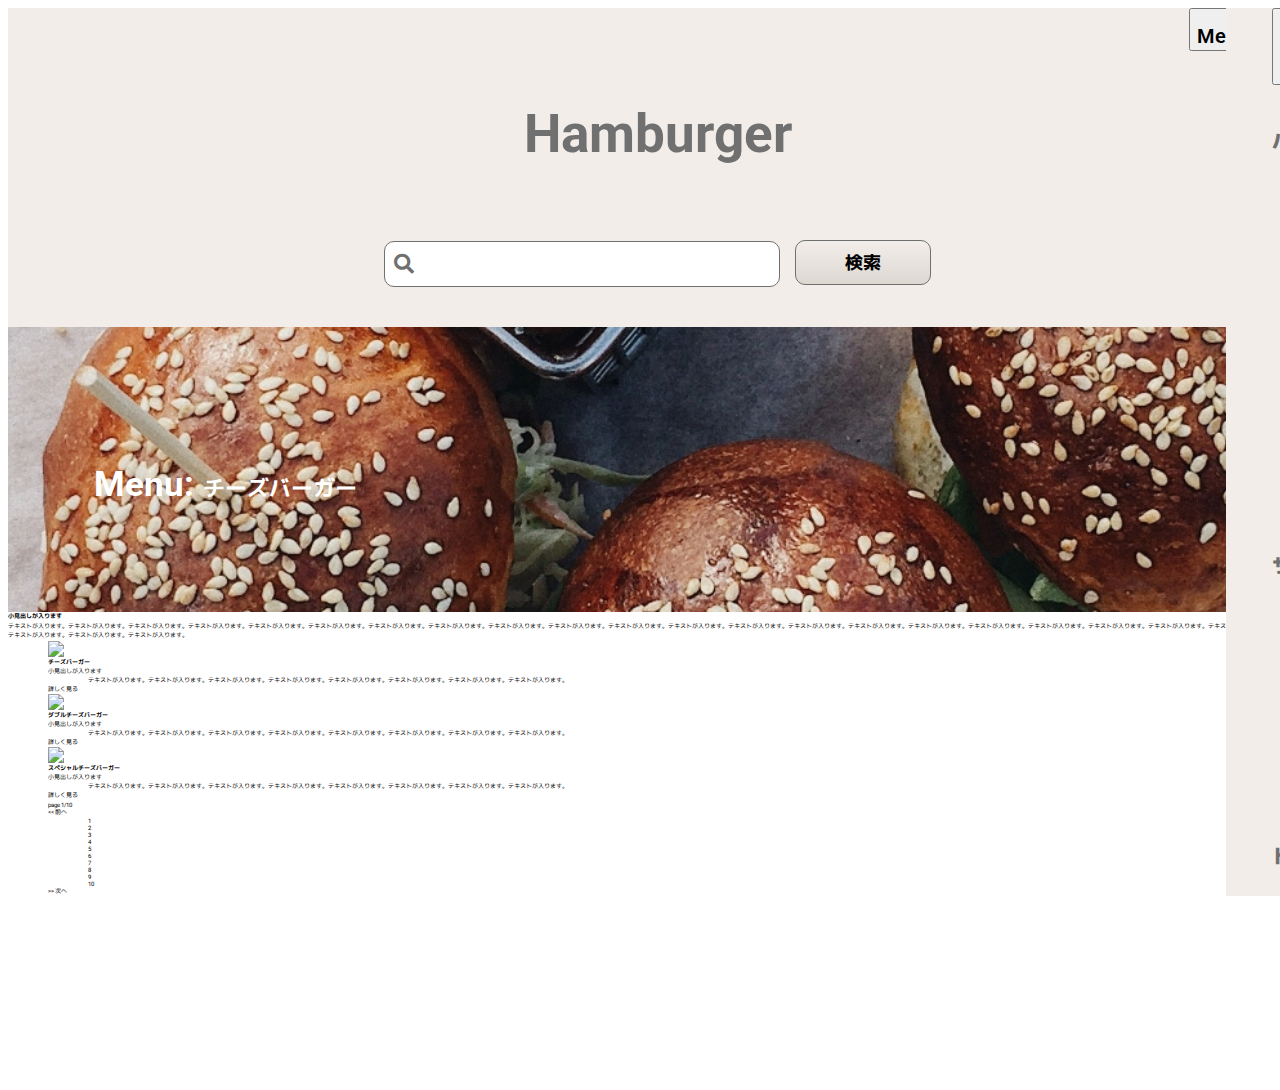
==== menu.html @ 1b778541 "c-archive-visualの作成" ====
<!DOCTYPE html>
<html lang="ja">
<head>
    <meta charset="UTF-8">
    <meta http-equiv="X-UA-Compatible" content="IE=edge">
    <meta name="viewport" content="width=device-width, initial-scale=1.0">
    <link href="./css/ress.css" rel="stylesheet">
    <link href="./css/style.css" rel="stylesheet">
    <link rel="preconnect" href="https://fonts.gstatic.com">
    <link href="https://fonts.googleapis.com/css2?family=Roboto:wght@500&display=swap" rel="stylesheet">
    <link rel="preconnect" href="https://fonts.gstatic.com">
    <link href="https://fonts.googleapis.com/css2?family=M+PLUS+1p:wght@400;700&family=Roboto:wght@500&display=swap" rel="stylesheet">
    <link href="https://use.fontawesome.com/releases/v5.0.0/css/all.css" rel="stylesheet">
    <script src="https://ajax.googleapis.com/ajax/libs/jquery/3.4.1/jquery.min.js"></script>
    <title>Document</title>
</head>
<body>
    <div class="c-colum">
        <div class="l-colum-main">
            <header class="l-header p-header">
                <button class="p-header__nav-btn">Menu</button>
                <div class="l-header-top">
                    <h1 class="p-header-top__title">Hamburger</h1>
                    <form class="p-header-top__search">
                        <input type="search" name="search" for="search" class="font-awesome">
                        <i class="fas fa-search fa-2x"></i>
                        <input type="submit" name="submit" value="検索" id="search">
                    </form>                
                </div>
            </header>
            <main>
                <div class="l-archive-visual c-archive-visual">
                    <img class="c-archive-visual__img" src="./img/マスクグループ 1.jpg">
                    <h2 class="c-archive-visual__title">Menu:<br>
                        <span　class="c-archive-visual__text">チーズバーガー</span></h2>
                    <div class="c-archive-visual__layer"></div>
                </div>
                <article>
                    <h2>小見出しが入ります</h2>
                    <p>テキストが入ります。テキストが入ります。テキストが入ります。テキストが入ります。テキストが入ります。テキストが入ります。テキストが入ります。テキストが入ります。テキストが入ります。テキストが入ります。テキストが入ります。テキストが入ります。テキストが入ります。テキストが入ります。テキストが入ります。テキストが入ります。テキストが入ります。テキストが入ります。テキストが入ります。テキストが入ります。テキストが入ります。テキストが入ります。テキストが入ります。テキストが入ります。</p>
                    <ul class="l-archive-list">
                        <li class="c-archive-card">
                            <img class="c-archive-card__visual" src="./img/e3472c768077e90f47f5ca3c6ba0144e.jpg">
                                <div class="c-archive-card__wrapper">
                                    <h2 class="c-archive-card__title">チーズバーガー</h2>
                                    <dl class="c-archive-card__text">
                                        <dt class="c-archive-card__lead">小見出しが入ります</dt>
                                        <dd class="c-archive-card__desc">テキストが入ります。テキストが入ります。テキストが入ります。テキストが入ります。テキストが入ります。テキストが入ります。テキストが入ります。テキストが入ります。</dd>
                                    </dl>
                                    <buttom class="c-archive-card__btn">詳しく見る</buttom>
                               </div>
                        </li>
                        <li class="c-archive-card">
                            <img class="c-archive-card__visual" src="./img/e3472c768077e90f47f5ca3c6ba0144e.jpg">
                            <div class="c-archive-card__wrapper">
                                <h2 class="c-archive-card__title">ダブルチーズバーガー</h2>
                                <dl class="c-archive-card__text">
                                    <dt class="c-archive-card__lead">小見出しが入ります</dt>
                                    <dd class="c-archive-card__desc">テキストが入ります。テキストが入ります。テキストが入ります。テキストが入ります。テキストが入ります。テキストが入ります。テキストが入ります。テキストが入ります。</dd>
                                </dl>
                                <buttom class="c-archive-card__btn">詳しく見る</buttom>
                            </div>
                        </li>
                        <li class="c-archive-card">
                            <img class="c-archive-card__visual" src="./img/e3472c768077e90f47f5ca3c6ba0144e.jpg">
                            <div class="c-archive-card__wrapper">
                                <h2 class="c-archive-card__title">スペシャルチーズバーガー</h2>
                                <dl class="c-archive-card__text">
                                    <dt class="c-archive-card__lead">小見出しが入ります</dt>
                                    <dd class="c-archive-card__desc">テキストが入ります。テキストが入ります。テキストが入ります。テキストが入ります。テキストが入ります。テキストが入ります。テキストが入ります。テキストが入ります。</dd>
                                </dl>
                                <buttom class="c-archive-card__btn">詳しく見る</buttom>
                            </div>
                        </li>
                    </ul>
                </article>
                <ul class="p-pagenation">
                    <li class="p-pagenation__current-text">page 1/10</li>
                    <li>
                        <a class="p-pagenation__prev">
                            <<
                            <span class="p-pagenation__prev-text">前へ</span>
                        </a>
                    </li>
                    <li>
                        <ol class="p-page-list">
                            <li><a class="p-page-list__item u-page-list__item--current">1</a></li>
                            <li><a class="p-page-list__item">2</a></li>
                            <li><a class="p-page-list__item">3</a></li>
                            <li><a class="p-page-list__item">4</a></li>
                            <li><a class="p-page-list__item">5</a></li>
                            <li><a class="p-page-list__item">6</a></li>
                            <li><a class="p-page-list__item">7</a></li>
                            <li><a class="p-page-list__item">8</a></li>
                            <li><a class="p-page-list__item">9</a></li>
                            <li><a class="p-page-list__item">10</a></li>
                        </ol>
                    </li>
                    <li>
                        <a class="p-pagenation__next">
                            >>
                            <span class="p-pagenation__next-text">次へ</span>
                        </a>
                    </li>
                </ul>
            </main>
        </div><!--l-colum-main-->
        <nav class="l-colum-nav p-nav">
            <button class="p-nav__btn">×</button>
            <h2 class=p-nav__title>Menu</h2>
            <dl class="c-nav__menu">
                <dt class="c-nav__menu-title">バーガー</dt>
                <dd class="c-nav__menu-item">ハンバーガー</dd>
                <dd class="c-nav__menu-item">チーズバーガー</dd>
                <dd class="c-nav__menu-item">テリヤキバーガー</dd>
                <dd class="c-nav__menu-item">アボカドバーガー</dd>
                <dd class="c-nav__menu-item">フィッシュバーガー</dd>
                <dd class="c-nav__menu-item">ベーコンバーガー</dd>
                <dd class="c-nav__menu-item">チキンバーガー</dd>
            </dl>
            <dl class="c-nav__menu">
                <dt class="c-nav__menu-title">サイド</dt>
                <dd class="c-nav__menu-item">ポテト</dd>
                <dd class="c-nav__menu-item">サラダ</dd>
                <dd class="c-nav__menu-item">ナゲット</dd>
                <dd class="c-nav__menu-item">コーン</dd>
            </dl>
            <dl class="c-nav__menu">
                <dt class="c-nav__menu-title">ドリンク</dt>
                <dd class="c-nav__menu-item">コーラ</dd>
                <dd class="c-nav__menu-item">ファンタ</dd>
                <dd class="c-nav__menu-item">オレンジ</dd>
                <dd class="c-nav__menu-item">アップル</dd>
            </dl>
        </nav>
    </div><!--l-colum-->
    <div class="p-nav__background"></div>
    <footer class="l-footer p-footer">
        <ul class="p-footer__category">
            <li><a href="#">ショップ情報</a></li>
            <li><a href="#">ヒストリー</a></li>
        </ul>
        <p class="p-footer__copy">Copyright: RaiseTech</p>
    </footer>
    <script src="script.js"></script>
</body>
</html>

</body>
---- css/style.css ----
@charset "UTF-8";
/* =========================================================
Foundation
========================================================= */
body {
  overflow-x: hidden;
}

* {
  font-size: 62.5%;
  font-family: 'Roboto', sans-serif,'M PLUS 1p', sans-serif;
}

::-webkit-search-cancel-button {
  -webkit-appearance: none;
  /* デフォルトのサーチキャンセルボタンを非表示にする場合 */
}

li {
  list-style: none;
}

a {
  color: inherit;
  text-decoration: none;
}

/* =========================================================
Layout
========================================================= */
.l-header {
  display: block;
}

.l-header-top {
  display: flex;
  flex-direction: column;
  align-items: center;
  margin: 0 30px 0 65px;
}

@media only screen and (min-width: 1920px) {
  .l-header-top {
    flex-direction: row;
    justify-content: space-between;
  }
}

.l-footer {
  width: 100%;
  height: 150px;
}

@media only screen and (min-width: 1920px) {
  .l-colum-main {
    width: calc(100% - 367px);
  }
}

.l-colum-nav {
  max-width: 367px;
  width: 87%;
  position: absolute;
  top: 0;
  right: 0;
  height: 100%;
  transform: translate(367px);
  z-index: 3;
}

@media only screen and (min-width: 1920px) {
  .l-colum-nav {
    position: static;
    display: block;
    height: auto;
    transform: translate(0);
  }
}

.l-service {
  display: flex;
  flex-direction: column;
}

@media only screen and (min-width: 834px) {
  .l-service {
    flex-direction: row;
    justify-content: center;
  }
}

.l-front-visual {
  width: 100%;
  height: 285px;
  position: relative;
}

@media only screen and (min-width: 1920px) {
  .l-front-visual {
    height: 530px;
  }
}

.l-archive-visual {
  width: 100%;
  height: 285px;
  position: relative;
  overflow: hidden;
}

@media only screen and (min-width: 1920px) {
  .l-archive-visual {
    height: 239px;
  }
}

/* =========================================================
Component
========================================================= */
.c-front__title {
  margin: 10px;
  color: white;
  font-size: 5rem;
  position: relative;
  display: inline-block;
}

.c-front__title::after {
  content: "";
  position: absolute;
  display: inline-block;
  left: 13.5px;
  bottom: -20px;
  height: 5px;
  width: 35px;
  background-color: white;
  z-index: 100;
}

.c-nav__menu-title {
  font-size: 2rem;
  font-weight: 800;
  margin: 40px 0;
}

.c-nav__menu-item {
  font-size: 1.5rem;
  line-height: 45px;
  padding-left: 25px;
}

.c-colum {
  position: relative;
  width: 100%;
}

@media only screen and (min-width: 1920px) {
  .c-colum {
    display: flex;
  }
}

.c-archive-visual__img {
  height: 100%;
  min-width: 2000px;
  object-fit: cover;
  object-position: -300px center;
  z-index: -1;
}

@media only screen and (min-width: 1920px) {
  .c-archive-visual__img {
    min-width: none;
    width: 100%;
    object-position: center center;
  }
}

.c-archive-visual__title {
  position: absolute;
  top: calc(50% - 3.5rem);
  left: 37px;
  color: white;
  font-size: 3.5rem;
}

@media only screen and (min-width: 834px) {
  .c-archive-visual__title {
    left: 86px;
  }
}

@media only screen and (min-width: 834px) {
  .c-archive-visual__title br {
    display: none;
  }
}

/* =========================================================
Project
========================================================= */
.p-header {
  background-color: #F2EDE9;
  color: #707070;
}

.p-header__nav-btn {
  display: block;
  margin: auto 16px 16px auto;
  padding-top: 14px;
  font-size: 2rem;
  font-weight: 600;
}

@media only screen and (min-width: 1920px) {
  .p-header__nav-btn {
    display: none;
  }
}

.p-header-top__title {
  font-size: 5.3rem;
}

.p-header-top__search {
  margin: 40px 0px;
  position: relative;
}

.p-header-top__search input[type="search"] {
  background-color: white;
  font-size: 1.5rem;
  height: 46px;
  width: 230px;
  border-radius: 10px;
  border: solid 1.5px #707070;
  padding-left: 40px;
}

@media only screen and (min-width: 834px) {
  .p-header-top__search input[type="search"] {
    width: 396px;
  }
}

.p-header-top__search .fa-search {
  position: absolute;
  top: 14px;
  left: 10px;
  font-size: 2rem;
  z-index: 0;
}

.p-header-top__search input[type="submit"] {
  padding: 8px 23px;
  font-size: 1.8rem;
  font-weight: 600;
  border: solid 1.5px #707070;
  border-radius: 10px;
  background: linear-gradient(#F2EDE9, #DED8D3);
}

@media only screen and (min-width: 834px) {
  .p-header-top__search input[type="submit"] {
    width: 136px;
    margin-left: 14px;
  }
}

.p-footer {
  background-image: url(../../../img/footer-bg.jpg);
  background-repeat: repeat;
  text-align: center;
}

.p-footer__category {
  display: flex;
  justify-content: center;
  color: white;
  padding: 35px 0;
}

.p-footer__category li {
  border-right: solid 1px white;
}

.p-footer__category li:last-child {
  border-right: none;
}

.p-footer__category a {
  font-size: 1.8rem;
  padding: 0 10px;
}

.p-footer__copy {
  color: white;
  font-family: 'M PLUS 1p', sans-serif;
  font-size: 14px;
}

.p-nav {
  background-color: #F2EDE9;
  color: #707070;
  padding-left: 46px;
}

.p-nav__btn {
  font-size: 4rem;
  padding-top: 25px;
  padding-left: calc(100% - 46px - 7px);
}

@media only screen and (min-width: 1920px) {
  .p-nav__btn {
    display: none;
  }
}

.p-nav__title {
  display: none;
}

@media only screen and (min-width: 1920px) {
  .p-nav__title {
    display: block;
    font-size: 4rem;
    margin: 85px 0;
  }
}

.p-nav__background {
  display: none;
  position: fixed;
  top: 0;
  left: 0;
  content: "";
  width: 0;
  height: 0;
  background-color: rgba(0, 0, 0, 0.5);
  z-index: 2;
  width: 100%;
  height: 100%;
  opacity: 1;
}

.p-front-visual {
  background-image: url(../../../img/3ba5a44414bb3c0885c27ff614596431.jpg);
  background-size: 100%;
  background-repeat: no-repeat;
  background-position: right bottom;
}

@media only screen and (min-width: 834px) {
  .p-front-visual {
    background-position: center;
  }
}

.p-front-visual__title {
  color: white;
  font-size: 4rem;
  position: absolute;
  top: calc(50% - 4rem);
  left: 6vw;
}

.p-service li {
  background-size: cover;
}

.p-service li:first-child {
  background-image: url(../../../img/three-burgers-on-brown-wooden-tray-between-white-ceramic-1841108.png);
}

.p-service li:last-child {
  background-image: url(../../../img/473d814b175bd517b56eb309f2958725.png);
}

.p-service__inner {
  margin: 20px;
  display: flex;
  flex-direction: column;
  justify-content: space-between;
  height: 170vw;
}

@media only screen and (min-width: 834px) {
  .p-service__inner {
    height: 80vw;
    max-width: 625px;
    max-height: 1196px;
  }
}

.p-service-card {
  background-color: white;
  opacity: 0.8;
  color: #3C2A10;
  margin: 10px;
  padding: 4px;
}

.p-service-card__term {
  font-size: 2rem;
  font-weight: 600;
  margin: 15px 5px;
}

.p-service-card__desc {
  margin: 15px 0;
  font-size: 1.5rem;
}

.p-about {
  display: block;
  position: relative;
  width: 100%;
  height: 691px;
}

@media only screen and (min-width: 834px) {
  .p-about {
    height: 415px;
  }
}

.p-about__layer {
  position: absolute;
  top: 0;
  left: 0;
  width: 100%;
  height: 415px;
  background-color: rgba(0, 0, 0, 0.3);
  z-index: -1;
}

@media only screen and (min-width: 1920px) {
  .p-about__layer {
    width: 60%;
  }
}

.p-about__map {
  position: absolute;
  top: 0;
  left: 0;
  width: 100%;
  height: 100%;
  z-index: -2;
}

.p-about__map iframe {
  width: 100%;
  height: 100%;
}

.p-about__wrapper {
  background-color: rgba(0, 0, 0, 0.3);
  padding: 40px;
  height: 100%;
}

@media only screen and (min-width: 1920px) {
  .p-about__wrapper {
    padding-top: 80px;
    padding-left: 7%;
  }
}

.p-about__title {
  font-size: 2.5rem;
  margin: 0;
}

.p-about__title::after {
  width: 75px;
  height: 2px;
}

.p-about__text {
  height: calc(100% - 100px);
  margin-top: 40px;
  overflow: hidden;
  color: white;
  line-height: 2.5rem;
  font-size: 1.2rem;
}

@media only screen and (min-width: 1920px) {
  .p-about__text {
    width: 62%;
    padding-right: 10%;
  }
}

/* =========================================================
Utility
========================================================= */
/*# sourceMappingURL=style.css.map */
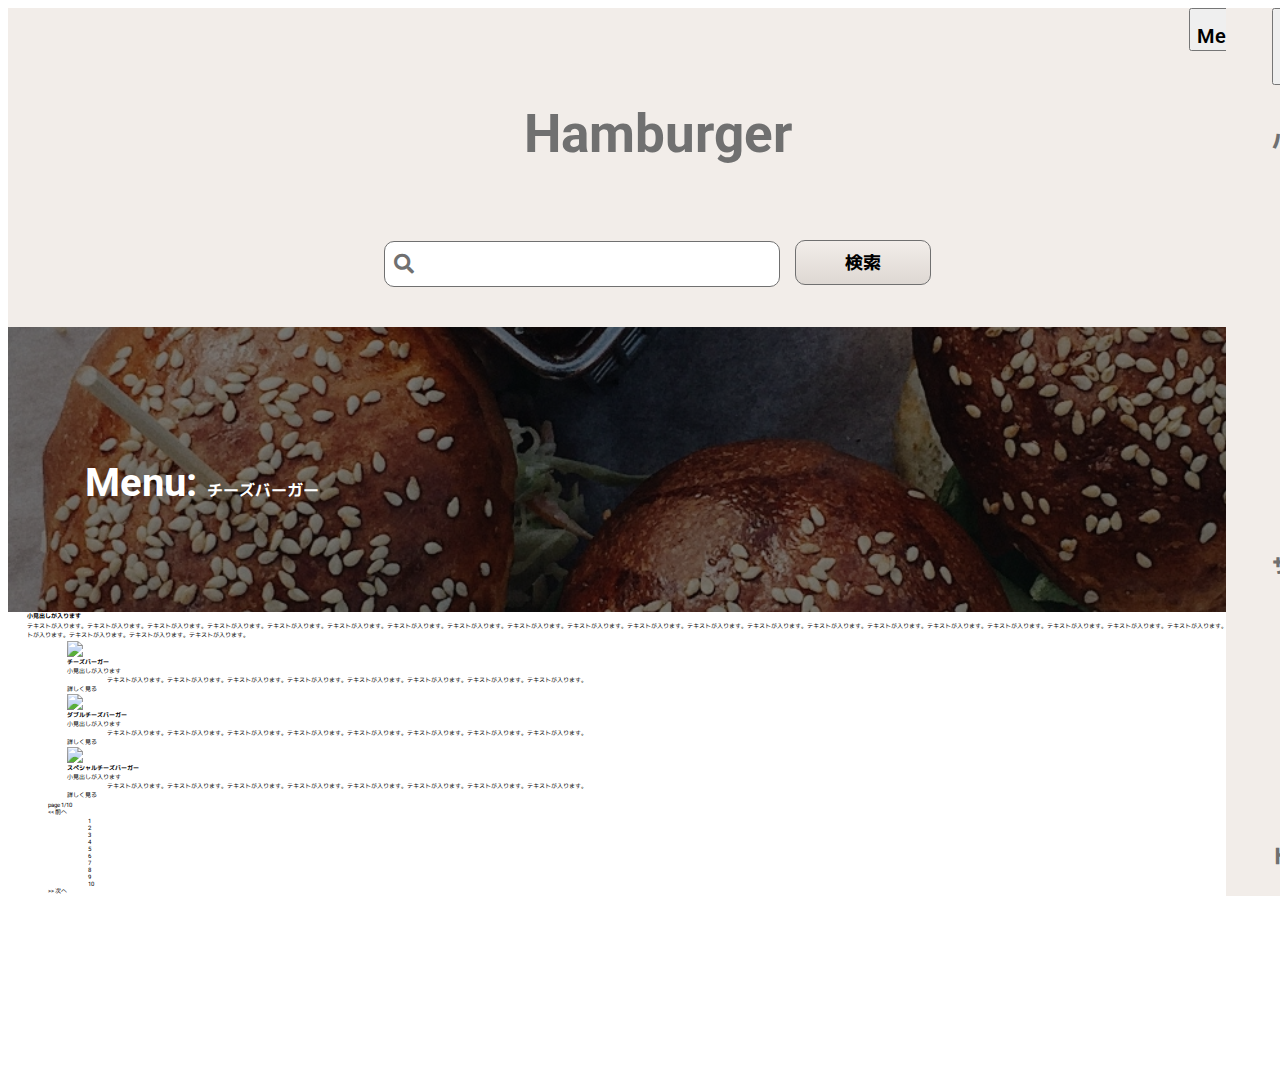
==== commit ec7704a8: "ヘッダー下visualのクラス変更" ====
--- a/menu.html
+++ b/menu.html
@@ -29,21 +29,20 @@
                 </div>
             </header>
             <main>
-                <div class="l-archive-visual c-archive-visual">
-                    <img class="c-archive-visual__img" src="./img/マスクグループ 1.jpg">
-                    <h2 class="c-archive-visual__title">Menu:<br>
-                        <span　class="c-archive-visual__text">チーズバーガー</span></h2>
-                    <div class="c-archive-visual__layer"></div>
+                <div class="l-visual l-visual--archive c-visual--archive">
+                    <div class="c-visual__layer"></div>
+                    <h2 class="c-visual__title">Menu:<br>
+                        <span class="c-visual__text">チーズバーガー</span></h2>
                 </div>
-                <article>
-                    <h2>小見出しが入ります</h2>
-                    <p>テキストが入ります。テキストが入ります。テキストが入ります。テキストが入ります。テキストが入ります。テキストが入ります。テキストが入ります。テキストが入ります。テキストが入ります。テキストが入ります。テキストが入ります。テキストが入ります。テキストが入ります。テキストが入ります。テキストが入ります。テキストが入ります。テキストが入ります。テキストが入ります。テキストが入ります。テキストが入ります。テキストが入ります。テキストが入ります。テキストが入ります。テキストが入ります。</p>
+                <article class="l-archive-wrapper">
+                    <h2 class="c-common__title">小見出しが入ります</h2>
+                    <p class="c-common__text">テキストが入ります。テキストが入ります。テキストが入ります。テキストが入ります。テキストが入ります。テキストが入ります。テキストが入ります。テキストが入ります。テキストが入ります。テキストが入ります。テキストが入ります。テキストが入ります。テキストが入ります。テキストが入ります。テキストが入ります。テキストが入ります。テキストが入ります。テキストが入ります。テキストが入ります。テキストが入ります。テキストが入ります。テキストが入ります。テキストが入ります。テキストが入ります。</p>
                     <ul class="l-archive-list">
                         <li class="c-archive-card">
                             <img class="c-archive-card__visual" src="./img/e3472c768077e90f47f5ca3c6ba0144e.jpg">
                                 <div class="c-archive-card__wrapper">
                                     <h2 class="c-archive-card__title">チーズバーガー</h2>
-                                    <dl class="c-archive-card__text">
+                                    <dl class="c-archive-card__desc">
                                         <dt class="c-archive-card__lead">小見出しが入ります</dt>
                                         <dd class="c-archive-card__desc">テキストが入ります。テキストが入ります。テキストが入ります。テキストが入ります。テキストが入ります。テキストが入ります。テキストが入ります。テキストが入ります。</dd>
                                     </dl>
--- a/css/style.css
+++ b/css/style.css
@@ -89,27 +89,28 @@
   }
 }
 
-.l-front-visual {
+.l-archive-wrapper {
+  padding: 0 22px 0 18.9px;
+}
+
+.l-visual {
   width: 100%;
   height: 285px;
   position: relative;
 }
 
 @media only screen and (min-width: 1920px) {
-  .l-front-visual {
+  .l-visual {
     height: 530px;
   }
 }
 
-.l-archive-visual {
-  width: 100%;
-  height: 285px;
-  position: relative;
+.l-visual--archive {
   overflow: hidden;
 }
 
 @media only screen and (min-width: 1920px) {
-  .l-archive-visual {
+  .l-visual--archive {
     height: 239px;
   }
 }
@@ -160,40 +161,64 @@
   }
 }
 
-.c-archive-visual__img {
-  height: 100%;
+.c-visual {
+  background-size: 100%;
+  background-repeat: no-repeat;
+  background-position: right bottom;
+}
+
+@media only screen and (min-width: 834px) {
+  .c-visual {
+    background-position: center;
+  }
+}
+
+.c-visual--front {
+  background-image: url(../../../img/3ba5a44414bb3c0885c27ff614596431.jpg);
+}
+
+.c-visual--archive {
+  background-image: url(../../../img/maskgroup.jpg);
+  height: 285px;
   min-width: 2000px;
-  object-fit: cover;
-  object-position: -300px center;
-  z-index: -1;
-}
-
-@media only screen and (min-width: 1920px) {
-  .c-archive-visual__img {
+  background-size: cover;
+  background-position: -300px center;
+}
+
+@media only screen and (min-width: 1920px) {
+  .c-visual--archive {
     min-width: none;
     width: 100%;
-    object-position: center center;
-  }
-}
-
-.c-archive-visual__title {
-  position: absolute;
-  top: calc(50% - 3.5rem);
-  left: 37px;
+    height: 239px;
+  }
+}
+
+.c-visual__title {
   color: white;
-  font-size: 3.5rem;
-}
-
-@media only screen and (min-width: 834px) {
-  .c-archive-visual__title {
-    left: 86px;
-  }
-}
-
-@media only screen and (min-width: 834px) {
-  .c-archive-visual__title br {
+  font-size: 4rem;
+  position: absolute;
+  top: calc(50% - 4rem);
+  left: 6vw;
+  line-height: 4rem;
+}
+
+@media only screen and (min-width: 834px) {
+  .c-visual__title br {
     display: none;
   }
+}
+
+.c-visual__text {
+  font-size: 1.6rem;
+}
+
+.c-visual__layer {
+  height: 100%;
+  width: 100%;
+  background-color: rgba(0, 0, 0, 0.5);
+  position: absolute;
+  top: 0;
+  left: 0;
 }
 
 /* =========================================================
@@ -289,6 +314,7 @@
 }
 
 .p-footer__category a {
+  color: white;
   font-size: 1.8rem;
   padding: 0 10px;
 }
@@ -344,27 +370,6 @@
   opacity: 1;
 }
 
-.p-front-visual {
-  background-image: url(../../../img/3ba5a44414bb3c0885c27ff614596431.jpg);
-  background-size: 100%;
-  background-repeat: no-repeat;
-  background-position: right bottom;
-}
-
-@media only screen and (min-width: 834px) {
-  .p-front-visual {
-    background-position: center;
-  }
-}
-
-.p-front-visual__title {
-  color: white;
-  font-size: 4rem;
-  position: absolute;
-  top: calc(50% - 4rem);
-  left: 6vw;
-}
-
 .p-service li {
   background-size: cover;
 }
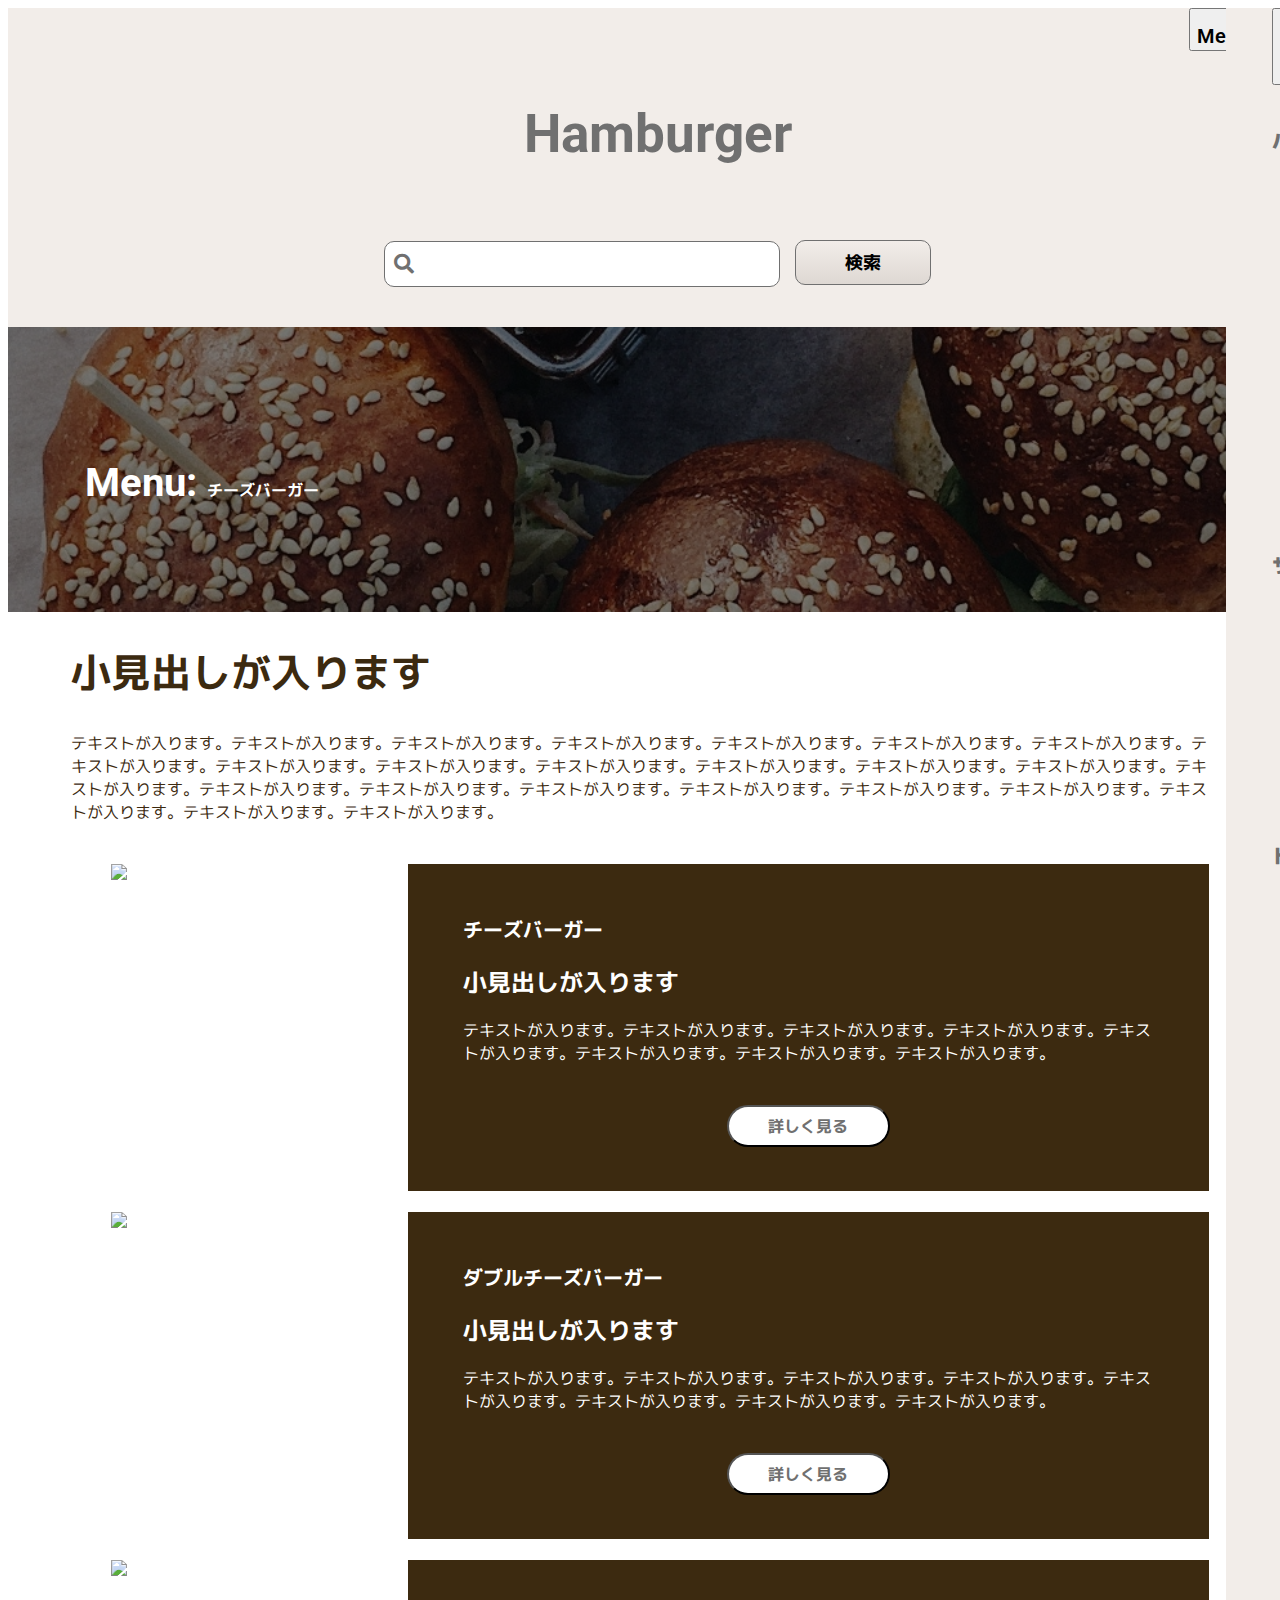
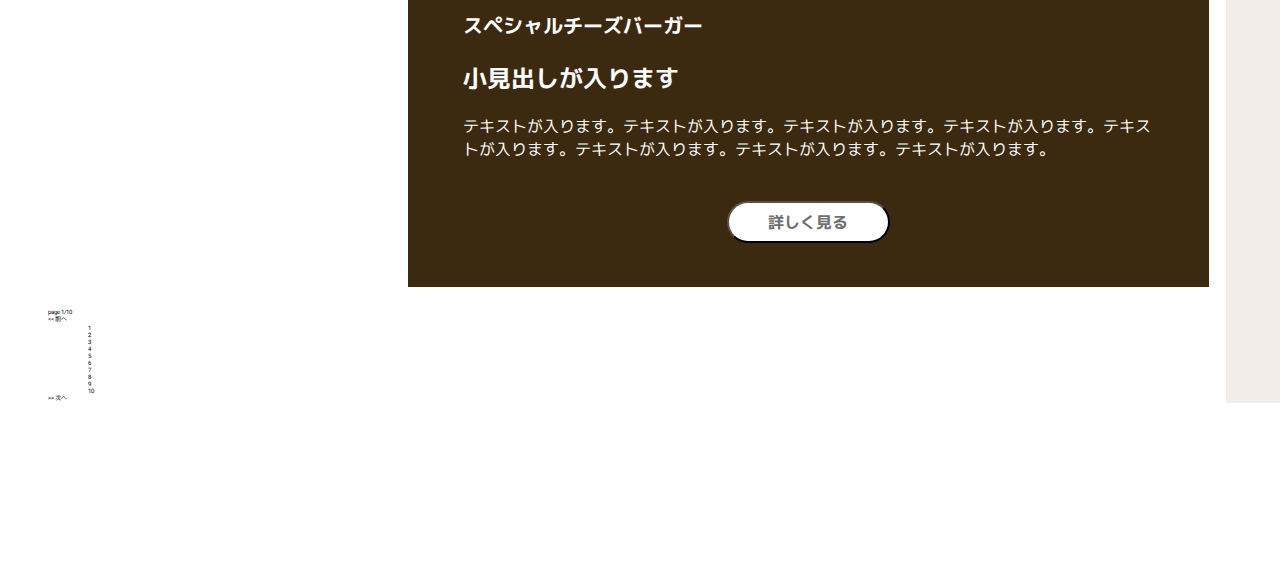
==== commit 6bb29fe5: "archive メディアクエリ" ====
--- a/menu.html
+++ b/menu.html
@@ -39,36 +39,36 @@
                     <p class="c-common__text">テキストが入ります。テキストが入ります。テキストが入ります。テキストが入ります。テキストが入ります。テキストが入ります。テキストが入ります。テキストが入ります。テキストが入ります。テキストが入ります。テキストが入ります。テキストが入ります。テキストが入ります。テキストが入ります。テキストが入ります。テキストが入ります。テキストが入ります。テキストが入ります。テキストが入ります。テキストが入ります。テキストが入ります。テキストが入ります。テキストが入ります。テキストが入ります。</p>
                     <ul class="l-archive-list">
                         <li class="c-archive-card">
-                            <img class="c-archive-card__visual" src="./img/e3472c768077e90f47f5ca3c6ba0144e.jpg">
+                            <img class="c-archive-card__visual" src="./img/group32.jpg">
                                 <div class="c-archive-card__wrapper">
-                                    <h2 class="c-archive-card__title">チーズバーガー</h2>
+                                    <h3 class="c-common__title c-common__title--white">チーズバーガー</h3>
                                     <dl class="c-archive-card__desc">
-                                        <dt class="c-archive-card__lead">小見出しが入ります</dt>
-                                        <dd class="c-archive-card__desc">テキストが入ります。テキストが入ります。テキストが入ります。テキストが入ります。テキストが入ります。テキストが入ります。テキストが入ります。テキストが入ります。</dd>
+                                        <dt class="c-common__text c-common__text--white-bold">小見出しが入ります</dt>
+                                        <dd class="c-common__text c-common__text--white">テキストが入ります。テキストが入ります。テキストが入ります。テキストが入ります。テキストが入ります。テキストが入ります。テキストが入ります。テキストが入ります。</dd>
                                     </dl>
-                                    <buttom class="c-archive-card__btn">詳しく見る</buttom>
+                                    <button class="c-archive-card__btn">詳しく見る</button>
                                </div>
                         </li>
                         <li class="c-archive-card">
-                            <img class="c-archive-card__visual" src="./img/e3472c768077e90f47f5ca3c6ba0144e.jpg">
+                            <img class="c-archive-card__visual" src="./img/group32.jpg">
                             <div class="c-archive-card__wrapper">
-                                <h2 class="c-archive-card__title">ダブルチーズバーガー</h2>
+                                <h3 class="c-common__title c-common__title--white">ダブルチーズバーガー</h3>
                                 <dl class="c-archive-card__text">
-                                    <dt class="c-archive-card__lead">小見出しが入ります</dt>
-                                    <dd class="c-archive-card__desc">テキストが入ります。テキストが入ります。テキストが入ります。テキストが入ります。テキストが入ります。テキストが入ります。テキストが入ります。テキストが入ります。</dd>
+                                    <dt class="c-common__text c-common__text--white-bold">小見出しが入ります</dt>
+                                    <dd class="c-common__text c-common__text--white">テキストが入ります。テキストが入ります。テキストが入ります。テキストが入ります。テキストが入ります。テキストが入ります。テキストが入ります。テキストが入ります。</dd>
                                 </dl>
-                                <buttom class="c-archive-card__btn">詳しく見る</buttom>
+                                <button class="c-archive-card__btn">詳しく見る</button>
                             </div>
                         </li>
                         <li class="c-archive-card">
-                            <img class="c-archive-card__visual" src="./img/e3472c768077e90f47f5ca3c6ba0144e.jpg">
+                            <img class="c-archive-card__visual" src="./img/group32.jpg">
                             <div class="c-archive-card__wrapper">
-                                <h2 class="c-archive-card__title">スペシャルチーズバーガー</h2>
+                                <h3 class="c-common__title c-common__title--white">スペシャルチーズバーガー</h3>
                                 <dl class="c-archive-card__text">
-                                    <dt class="c-archive-card__lead">小見出しが入ります</dt>
-                                    <dd class="c-archive-card__desc">テキストが入ります。テキストが入ります。テキストが入ります。テキストが入ります。テキストが入ります。テキストが入ります。テキストが入ります。テキストが入ります。</dd>
+                                    <dt class="c-common__text c-common__text--white-bold">小見出しが入ります</dt>
+                                    <dd class="c-common__text c-common__text--white">テキストが入ります。テキストが入ります。テキストが入ります。テキストが入ります。テキストが入ります。テキストが入ります。テキストが入ります。テキストが入ります。</dd>
                                 </dl>
-                                <buttom class="c-archive-card__btn">詳しく見る</buttom>
+                                <button class="c-archive-card__btn">詳しく見る</button>
                             </div>
                         </li>
                     </ul>
--- a/css/style.css
+++ b/css/style.css
@@ -90,7 +90,13 @@
 }
 
 .l-archive-wrapper {
-  padding: 0 22px 0 18.9px;
+  padding: 0 5%;
+}
+
+@media only screen and (min-width: 1920px) {
+  .l-archive-wrapper {
+    padding: 30px 100px 120px;
+  }
 }
 
 .l-visual {
@@ -161,6 +167,78 @@
   }
 }
 
+.c-archive {
+  overflow: hidden;
+}
+
+@media only screen and (min-width: 834px) {
+  .c-archive-card {
+    display: flex;
+    margin-bottom: 21px;
+  }
+}
+
+@media only screen and (min-width: 1920px) {
+  .c-archive-card {
+    margin-bottom: 30px;
+  }
+}
+
+.c-archive-card__visual {
+  width: 100%;
+  height: 50vw;
+  object-fit: cover;
+  vertical-align: bottom;
+  object-position: left top;
+}
+
+@media only screen and (min-width: 834px) {
+  .c-archive-card__visual {
+    width: 50%;
+    height: auto;
+    vertical-align: baseline;
+  }
+}
+
+.c-archive-card__wrapper {
+  display: block;
+  padding: 30px 5% 44px 5%;
+  background-color: #3C2A10;
+  margin-bottom: 21px;
+}
+
+@media only screen and (min-width: 834px) {
+  .c-archive-card__wrapper {
+    margin-bottom: 0;
+  }
+}
+
+@media only screen and (min-width: 1920px) {
+  .c-archive-card__wrapper {
+    padding-top: 53px;
+    padding-bottom: 60px;
+  }
+}
+
+.c-archive-card__btn {
+  background-color: #fff;
+  height: 42px;
+  width: 163px;
+  border-radius: 40px;
+  font-size: 1.6rem;
+  font-weight: 600;
+  color: #707070;
+  margin-left: calc(50% - 163px / 2);
+}
+
+@media only screen and (min-width: 1920px) {
+  .c-archive-card__btn {
+    height: 75.6px;
+    width: 293.4px;
+    margin-left: calc(50% - 293.4px /2);
+  }
+}
+
 .c-visual {
   background-size: 100%;
   background-repeat: no-repeat;
@@ -219,6 +297,56 @@
   position: absolute;
   top: 0;
   left: 0;
+}
+
+.c-common__title {
+  color: #3C2A10;
+}
+
+.c-common__text {
+  color: #3C2A10;
+  font-size: 1.6rem;
+  margin: 19px 0;
+}
+
+@media only screen and (min-width: 834px) {
+  .c-common__text {
+    margin-bottom: 40px;
+  }
+}
+
+@media only screen and (min-width: 1920px) {
+  .c-common__text {
+    margin-bottom: 60px;
+  }
+}
+
+.c-common__text--white {
+  color: white;
+}
+
+.c-common__text--white-bold {
+  color: white;
+  font-weight: 600;
+  font-size: 2.4rem;
+  margin-bottom: 0px;
+}
+
+h2.c-common__title {
+  font-size: 4rem;
+  margin: 30px 0;
+}
+
+h3.c-common__title--white {
+  font-size: 2rem;
+  color: white;
+}
+
+@media only screen and (min-width: 1920px) {
+  h3.c-common__title--white {
+    font-size: 3.6rem;
+    margin-bottom: 47px;
+  }
 }
 
 /* =========================================================
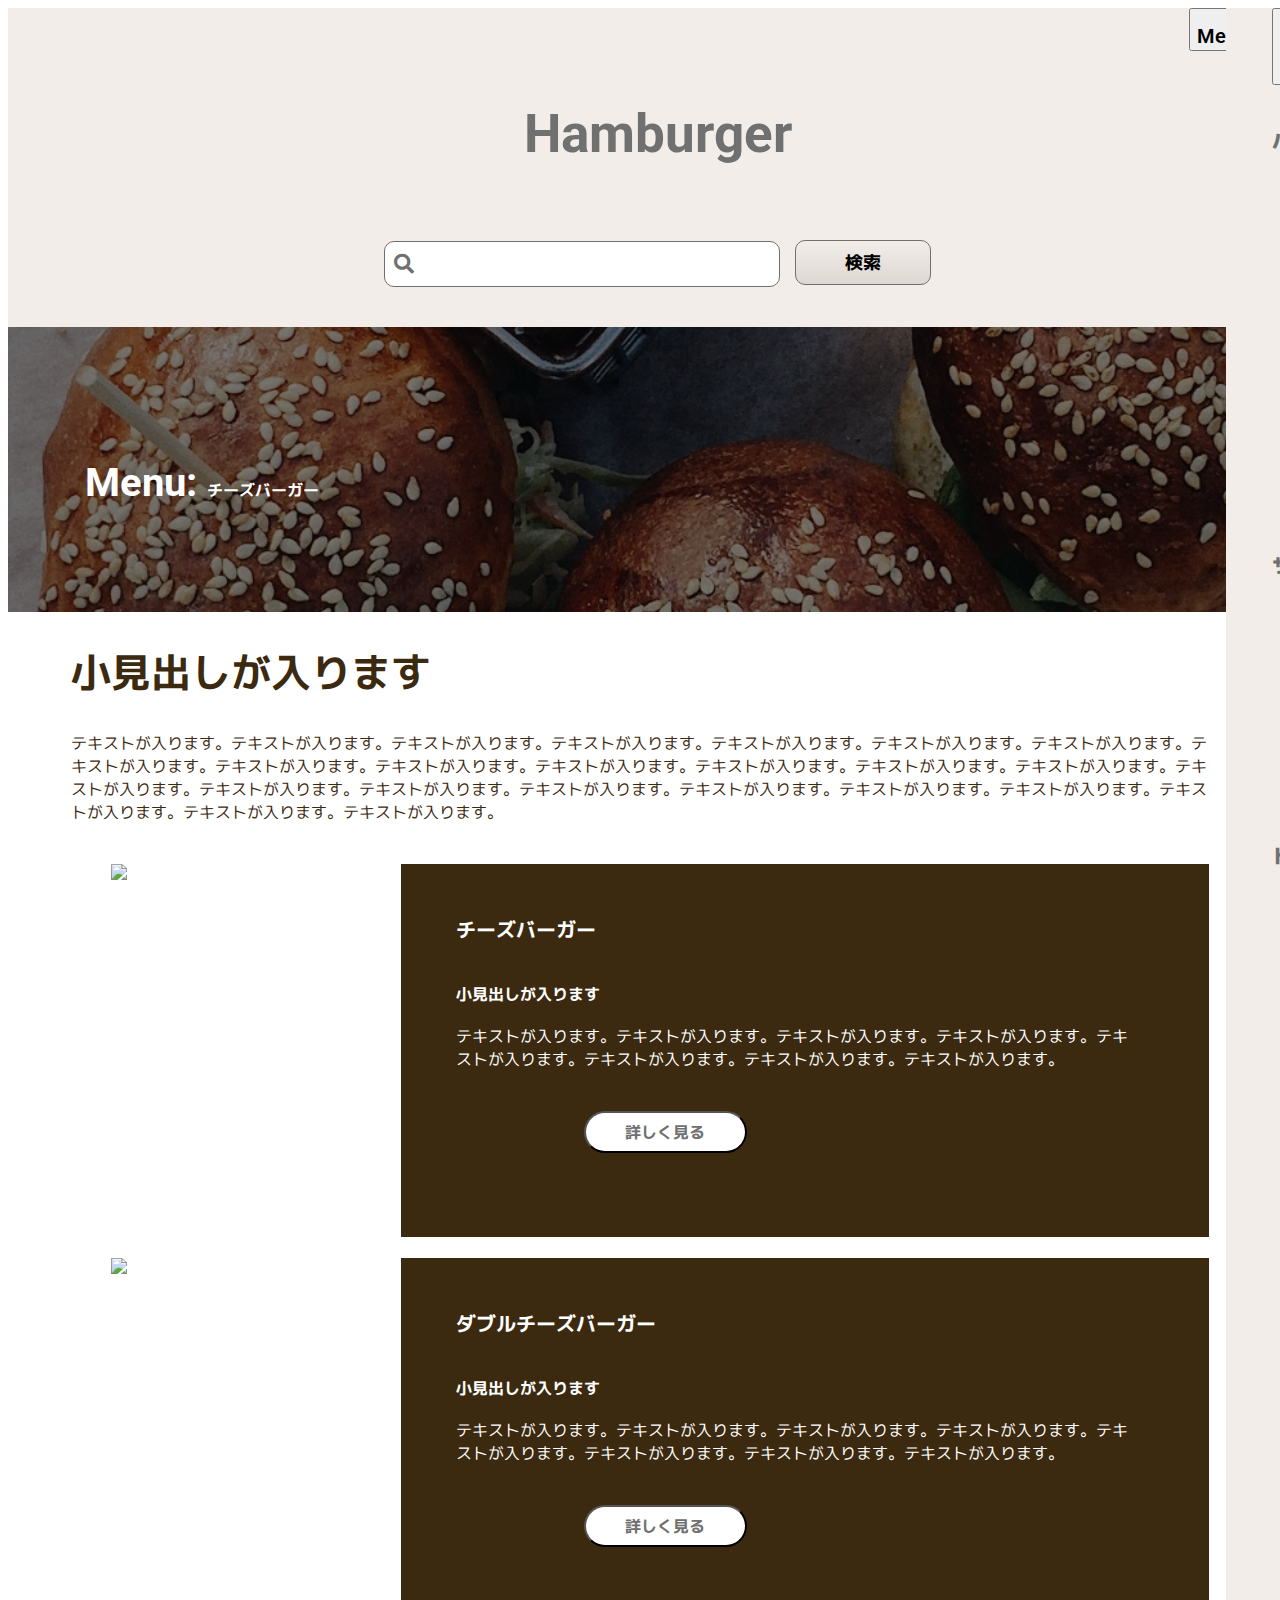
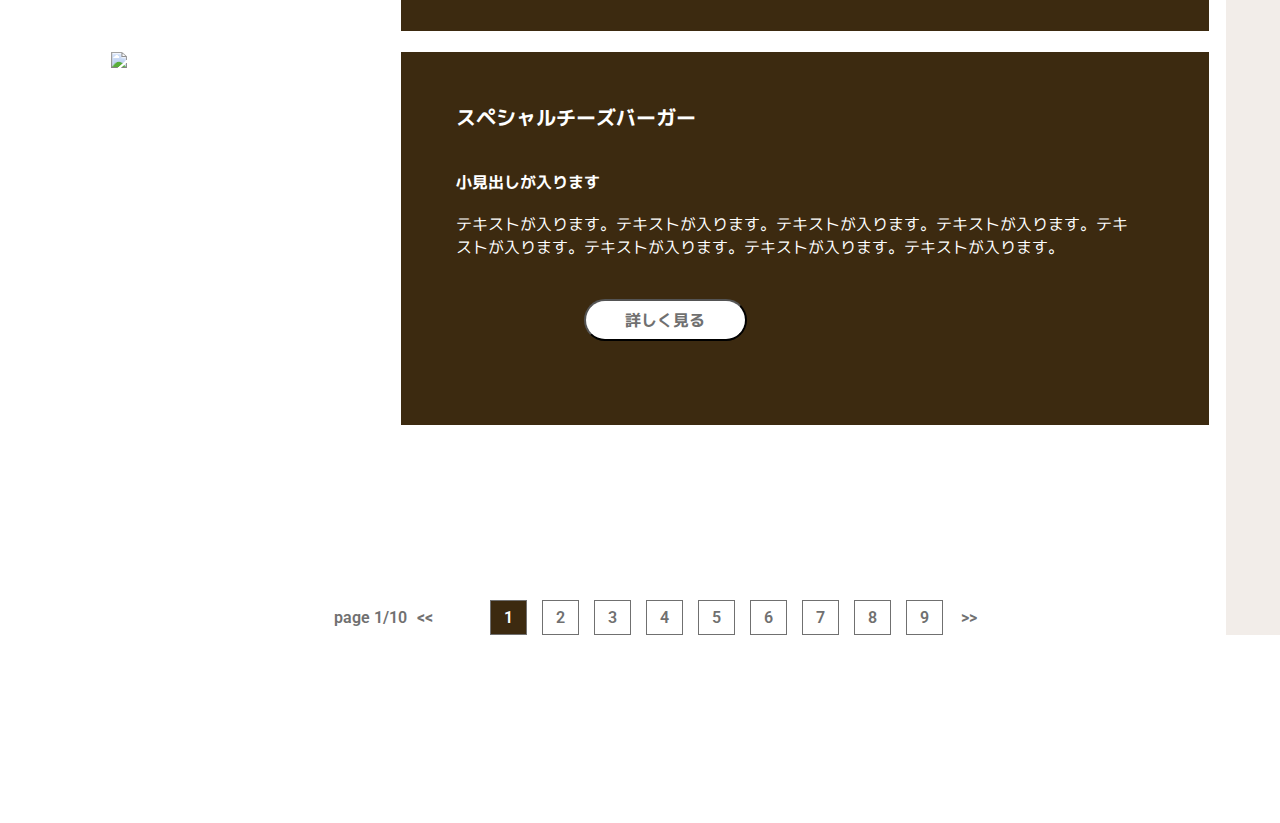
==== commit dd0f9a15: "pagenationの装飾とachiveレイアウト調整" ====
--- a/menu.html
+++ b/menu.html
@@ -82,23 +82,22 @@
                         </a>
                     </li>
                     <li>
-                        <ol class="p-page-list">
-                            <li><a class="p-page-list__item u-page-list__item--current">1</a></li>
-                            <li><a class="p-page-list__item">2</a></li>
-                            <li><a class="p-page-list__item">3</a></li>
-                            <li><a class="p-page-list__item">4</a></li>
-                            <li><a class="p-page-list__item">5</a></li>
-                            <li><a class="p-page-list__item">6</a></li>
-                            <li><a class="p-page-list__item">7</a></li>
-                            <li><a class="p-page-list__item">8</a></li>
-                            <li><a class="p-page-list__item">9</a></li>
-                            <li><a class="p-page-list__item">10</a></li>
+                        <ol class="p-pagenation-list">
+                            <li><a class="p-pagenation-list__item p-pagenation-list__item--current">1</a></li>
+                            <li><a class="p-pagenation-list__item">2</a></li>
+                            <li><a class="p-pagenation-list__item">3</a></li>
+                            <li><a class="p-pagenation-list__item">4</a></li>
+                            <li><a class="p-pagenation-list__item">5</a></li>
+                            <li><a class="p-pagenation-list__item">6</a></li>
+                            <li><a class="p-pagenation-list__item">7</a></li>
+                            <li><a class="p-pagenation-list__item">8</a></li>
+                            <li><a class="p-pagenation-list__item">9</a></li>
                         </ol>
                     </li>
                     <li>
                         <a class="p-pagenation__next">
+                            <span class="p-pagenation__next-text">次へ</span>
                             >>
-                            <span class="p-pagenation__next-text">次へ</span>
                         </a>
                     </li>
                 </ul>
--- a/css/style.css
+++ b/css/style.css
@@ -90,7 +90,7 @@
 }
 
 .l-archive-wrapper {
-  padding: 0 5%;
+  padding: 0 5% 12vw;
 }
 
 @media only screen and (min-width: 1920px) {
@@ -201,8 +201,9 @@
 }
 
 .c-archive-card__wrapper {
-  display: block;
-  padding: 30px 5% 44px 5%;
+  display: flex;
+  flex-direction: column;
+  padding: 30px 20% 44px 5%;
   background-color: #3C2A10;
   margin-bottom: 21px;
 }
@@ -210,6 +211,7 @@
 @media only screen and (min-width: 834px) {
   .c-archive-card__wrapper {
     margin-bottom: 0;
+    padding-right: 7%;
   }
 }
 
@@ -228,7 +230,15 @@
   font-size: 1.6rem;
   font-weight: 600;
   color: #707070;
-  margin-left: calc(50% - 163px / 2);
+  margin-left: 21vw;
+}
+
+@media only screen and (min-width: 834px) {
+  .c-archive-card__btn {
+    margin-left: 10vw;
+    margin-top: auto;
+    margin-bottom: 40px;
+  }
 }
 
 @media only screen and (min-width: 1920px) {
@@ -328,8 +338,13 @@
 .c-common__text--white-bold {
   color: white;
   font-weight: 600;
-  font-size: 2.4rem;
   margin-bottom: 0px;
+}
+
+@media only screen and (min-width: 1920px) {
+  .c-common__text--white-bold {
+    font-size: 2.4rem;
+  }
 }
 
 h2.c-common__title {
@@ -627,6 +642,79 @@
   }
 }
 
+.p-pagenation {
+  display: flex;
+  justify-content: space-between;
+  color: #707070;
+  margin: 0 5% 30px;
+}
+
+@media only screen and (min-width: 834px) {
+  .p-pagenation {
+    justify-content: center;
+    align-items: center;
+  }
+}
+
+@media only screen and (min-width: 1920px) {
+  .p-pagenation {
+    margin-bottom: 62px;
+  }
+}
+
+.p-pagenation li, .p-pagenation span, .p-pagenation a {
+  font-size: 1.6rem;
+}
+
+@media only screen and (min-width: 834px) {
+  .p-pagenation li, .p-pagenation span, .p-pagenation a {
+    font-weight: 600;
+  }
+}
+
+.p-pagenation__current-text {
+  display: none;
+}
+
+@media only screen and (min-width: 834px) {
+  .p-pagenation__current-text {
+    display: block;
+  }
+}
+
+.p-pagenation__prev, .p-pagenation__next {
+  display: block;
+  margin: 0 10px;
+}
+
+@media only screen and (min-width: 834px) {
+  .p-pagenation__prev span, .p-pagenation__next span {
+    display: none;
+  }
+}
+
+.p-pagenation-list {
+  display: none;
+}
+
+@media only screen and (min-width: 834px) {
+  .p-pagenation-list {
+    display: flex;
+  }
+}
+
+.p-pagenation-list__item {
+  display: block;
+  padding: 7px 13px;
+  border: solid 1.5px #707070;
+  margin: 0 7.5px;
+}
+
+.p-pagenation-list__item--current {
+  background-color: #3C2A10;
+  color: white;
+}
+
 /* =========================================================
 Utility
 ========================================================= */
